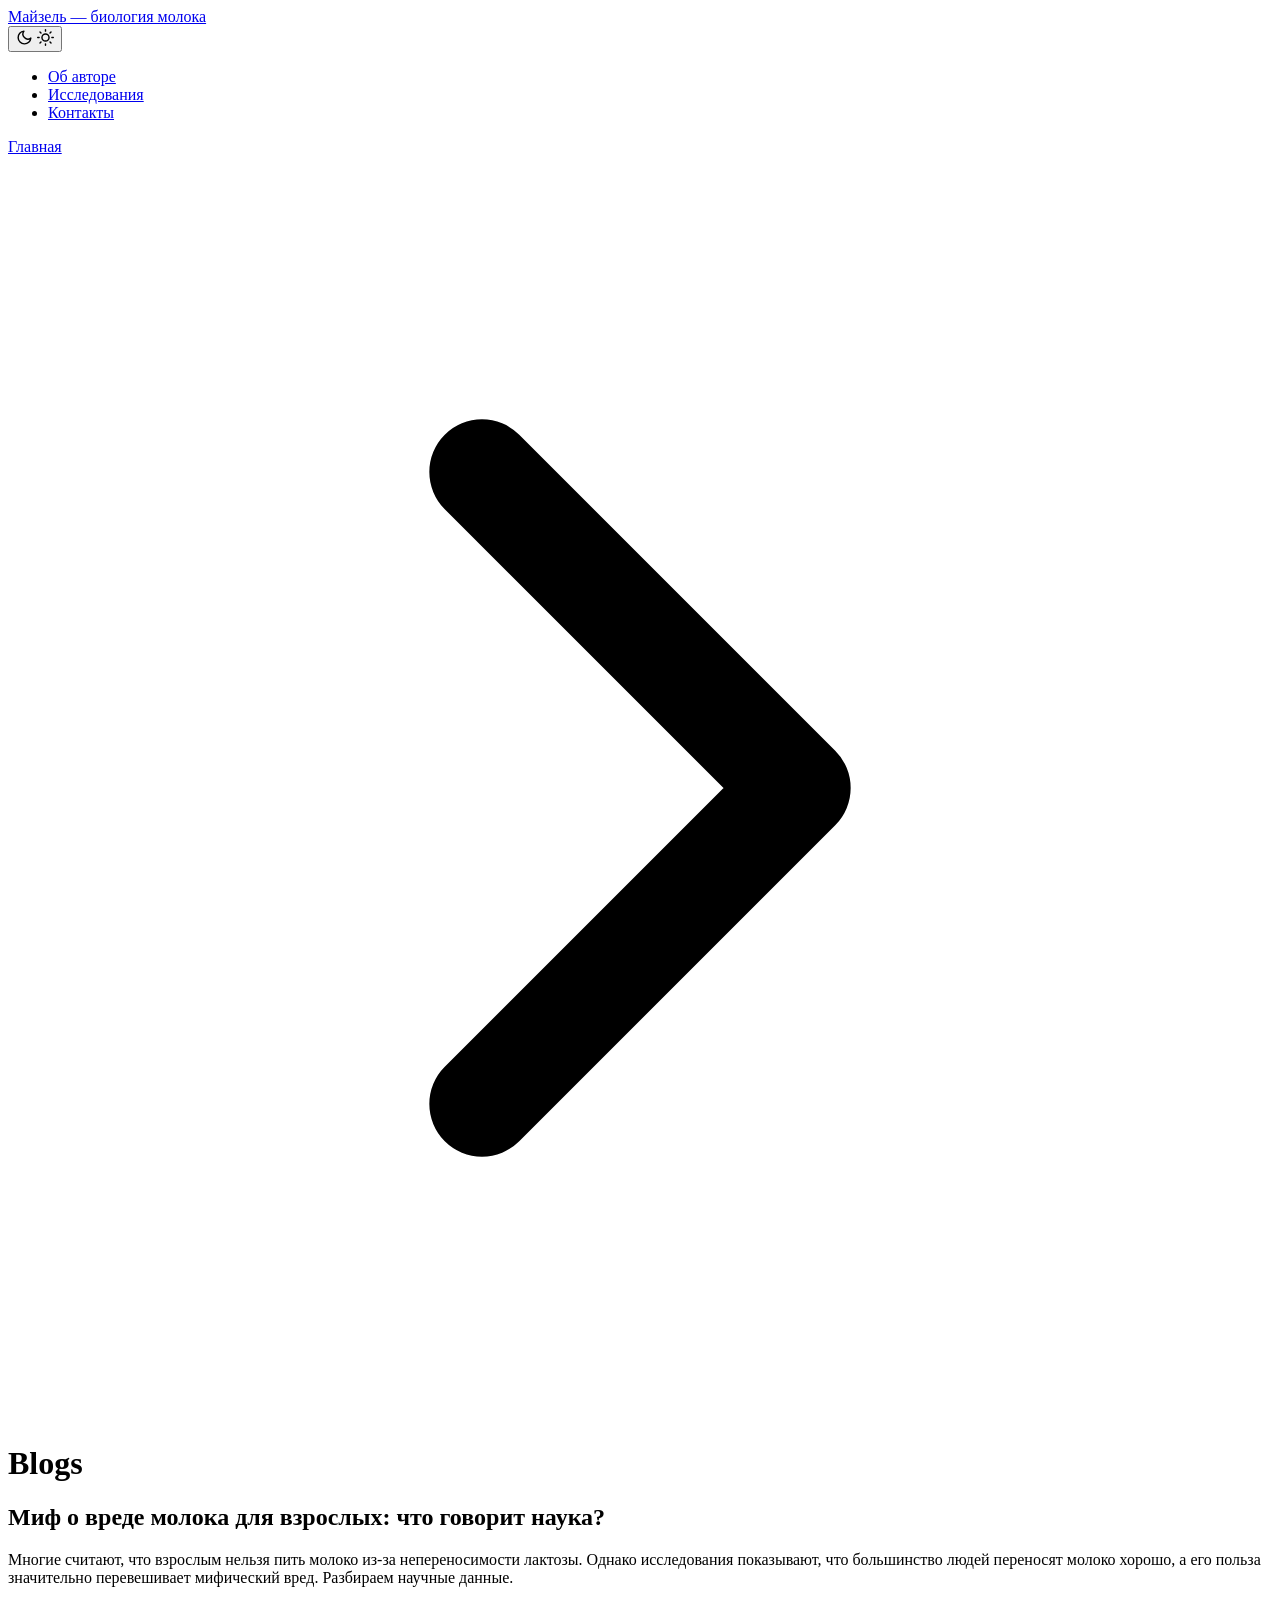
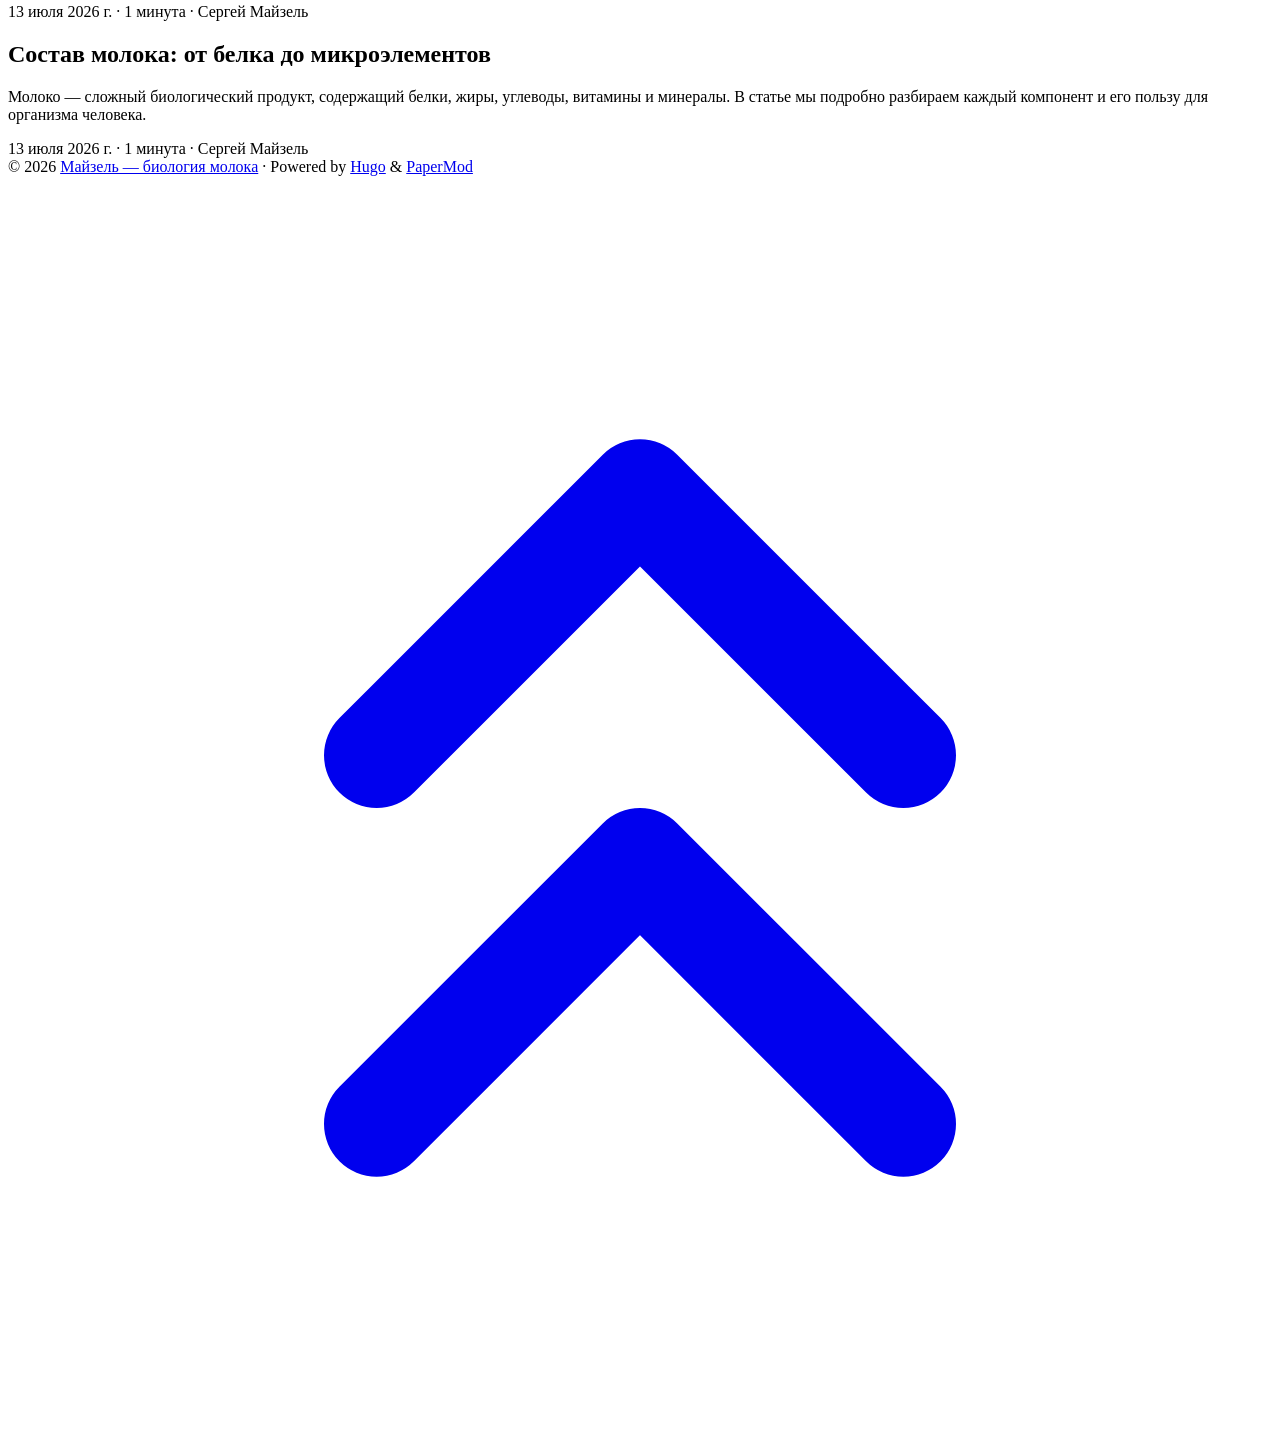
==== public/blog/index.html @ 015196f3 "first_deploy" ====
<!doctype html><html lang=ru dir=auto data-theme=light><head><meta charset=utf-8><meta http-equiv=X-UA-Compatible content="IE=edge"><meta name=viewport content="width=device-width,initial-scale=1,shrink-to-fit=no"><meta name=robots content="index, follow"><title>Blogs | Майзель — биология молока</title><meta name=keywords content><meta name=description content="Blogs - Майзель — биология молока"><meta name=author content="Сергей Майзель"><link rel=canonical href=https://maizel-bio.ru/blog/><link crossorigin=anonymous href=/assets/css/stylesheet.6ff46447b1fa3f8a5cc0bcae48088decc3ae37f5fbc99406a3aefc3bf0e6044a.css integrity="sha256-b/RkR7H6P4pcwLyuSAiN7MOuN/X7yZQGo678O/DmBEo=" rel="preload stylesheet" as=style><link rel=icon href=https://maizel-bio.ru/favicon.ico><link rel=icon type=image/png sizes=16x16 href=https://maizel-bio.ru/favicon-16x16.png><link rel=icon type=image/png sizes=32x32 href=https://maizel-bio.ru/favicon-32x32.png><link rel=apple-touch-icon href=https://maizel-bio.ru/apple-touch-icon.png><link rel=mask-icon href=https://maizel-bio.ru/safari-pinned-tab.svg><meta name=theme-color content="#2e2e33"><meta name=msapplication-TileColor content="#2e2e33"><link rel=alternate type=application/rss+xml href=https://maizel-bio.ru/blog/index.xml title=rss><link rel=alternate hreflang=ru href=https://maizel-bio.ru/blog/><noscript><style>#theme-toggle,.top-link{display:none}</style></noscript><script>localStorage.getItem("pref-theme")==="dark"&&(document.querySelector("html").dataset.theme="dark")</script><link href="https://fonts.googleapis.com/css2?family=Inter:wght@400;600&display=swap" rel=stylesheet><link rel=stylesheet href=/custom.css><meta property="og:url" content="https://maizel-bio.ru/blog/"><meta property="og:site_name" content="Майзель — биология молока"><meta property="og:title" content="Blogs"><meta property="og:description" content="Научно-популярные статьи о биологии молока, его составе, пользе и мифах. Исследования Майзеля."><meta property="og:locale" content="ru_ru"><meta property="og:type" content="website"><meta name=twitter:card content="summary"><meta name=twitter:title content="Blogs"><meta name=twitter:description content="Научно-популярные статьи о биологии молока, его составе, пользе и мифах. Исследования Майзеля."><script type=application/ld+json>{"@context":"https://schema.org","@type":"BreadcrumbList","itemListElement":[{"@type":"ListItem","position":1,"name":"Blogs","item":"https://maizel-bio.ru/blog/"}]}</script></head><body class=list id=top><header class=header><nav class=header-nav><div class=logo><a href=https://maizel-bio.ru/ accesskey=h title="Майзель — биология молока (Alt + H)">Майзель — биология молока</a><div class=logo-switches><button id=theme-toggle class=theme-toggle accesskey=t title="(Alt + T)" aria-label="Toggle theme">
<svg class="moon" width="17" height="17" viewBox="0 0 24 24" fill="none" stroke="currentColor" stroke-width="2" stroke-linecap="round" stroke-linejoin="round"><path d="M21 12.79A9 9 0 1111.21 3 7 7 0 0021 12.79z"/></svg>
<svg class="sun" width="17" height="17" viewBox="0 0 24 24" fill="none" stroke="currentColor" stroke-width="2" stroke-linecap="round" stroke-linejoin="round"><circle cx="12" cy="12" r="5"/><line x1="12" y1="1" x2="12" y2="3"/><line x1="12" y1="21" x2="12" y2="23"/><line x1="4.22" y1="4.22" x2="5.64" y2="5.64"/><line x1="18.36" y1="18.36" x2="19.78" y2="19.78"/><line x1="1" y1="12" x2="3" y2="12"/><line x1="21" y1="12" x2="23" y2="12"/><line x1="4.22" y1="19.78" x2="5.64" y2="18.36"/><line x1="18.36" y1="5.64" x2="19.78" y2="4.22"/></svg></button></div></div><ul id=menu class=menu><li><a href=https://maizel-bio.ru/about/ title="Об авторе"><span>Об авторе</span></a></li><li><a href=https://maizel-bio.ru/blog/ title=Исследования><span class=active>Исследования</span></a></li><li><a href=https://maizel-bio.ru/contact/ title=Контакты><span>Контакты</span></a></li></ul></nav></header><main class=main><header class=page-header><nav class=breadcrumbs role=navigation aria-label=Breadcrumb><a href=/>Главная</a>
<svg viewBox="0 0 24 24" fill="none" stroke="currentColor" stroke-width="2" stroke-linecap="round" stroke-linejoin="round" class="feather feather-chevron-right"><polyline points="9 18 15 12 9 6"/></svg></nav><h1>Blogs</h1></header><article class=post-entry><header class=entry-header><h2 class=entry-hint-parent>Миф о вреде молока для взрослых: что говорит наука?</h2></header><div class=entry-content><p>Многие считают, что взрослым нельзя пить молоко из-за непереносимости лактозы. Однако исследования показывают, что большинство людей переносят молоко хорошо, а его польза значительно перевешивает мифический вред. Разбираем научные данные.</p></div><footer class=entry-footer><span title='2026-07-13 00:00:00 +0000 UTC'>13 июля 2026 г.</span>&nbsp;·&nbsp;<span>1 минута</span>&nbsp;·&nbsp;<span>Сергей Майзель</span></footer><a class=entry-link aria-label="post link to Миф о вреде молока для взрослых: что говорит наука?" href=https://maizel-bio.ru/blog/2026-07-13-mif-o-vrede-moloka/></a></article><article class=post-entry><header class=entry-header><h2 class=entry-hint-parent>Состав молока: от белка до микроэлементов</h2></header><div class=entry-content><p>Молоко — сложный биологический продукт, содержащий белки, жиры, углеводы, витамины и минералы. В статье мы подробно разбираем каждый компонент и его пользу для организма человека.</p></div><footer class=entry-footer><span title='2026-07-13 00:00:00 +0000 UTC'>13 июля 2026 г.</span>&nbsp;·&nbsp;<span>1 минута</span>&nbsp;·&nbsp;<span>Сергей Майзель</span></footer><a class=entry-link aria-label="post link to Состав молока: от белка до микроэлементов" href=https://maizel-bio.ru/blog/2026-07-13-sostav-moloka/></a></article></main><footer class=footer><span>&copy; 2026 <a href=https://maizel-bio.ru/>Майзель — биология молока</a></span> ·
<span>Powered by
<a href="https://gohugo.io/?utm_source=papermod" rel=noopener target=_blank>Hugo</a> &
<a href=https://github.com/adityatelange/hugo-PaperMod/ rel=noopener target=_blank>PaperMod</a></span></footer><a href=#top id=top-link class="top-link hidden" aria-label="go to top" title="Go to Top (Alt + G)" accesskey=g><svg viewBox="0 0 24 24" fill="none" stroke="currentColor" stroke-width="2" stroke-linecap="round" stroke-linejoin="round" class="feather feather-chevrons-up"><polyline points="17 11 12 6 7 11"/><polyline points="17 18 12 13 7 18"/></svg>
</a><script>let menu=document.getElementById("menu");if(menu){const e=localStorage.getItem("menu-scroll-position");e&&(menu.scrollLeft=parseInt(e,10)),menu.onscroll=function(){localStorage.setItem("menu-scroll-position",menu.scrollLeft)}}document.querySelectorAll('a[href^="#"]').forEach(e=>{e.addEventListener("click",function(e){e.preventDefault();var t=this.getAttribute("href").substr(1);window.matchMedia("(prefers-reduced-motion: reduce)").matches?document.querySelector(`[id='${decodeURIComponent(t)}']`).scrollIntoView():document.querySelector(`[id='${decodeURIComponent(t)}']`).scrollIntoView({behavior:"smooth"}),t==="top"?history.replaceState(null,null," "):history.pushState(null,null,`#${t}`)})})</script><script>var toplink=document.getElementById("top-link");window.onscroll=function(){const e=window.innerHeight;document.body.scrollTop>e||document.documentElement.scrollTop>e?toplink.classList.remove("hidden"):toplink.classList.add("hidden")}</script><script>document.getElementById("theme-toggle").addEventListener("click",()=>{const e=document.querySelector("html");e.dataset.theme==="dark"?(e.dataset.theme="light",localStorage.setItem("pref-theme","light")):(e.dataset.theme="dark",localStorage.setItem("pref-theme","dark"))})</script></body></html>
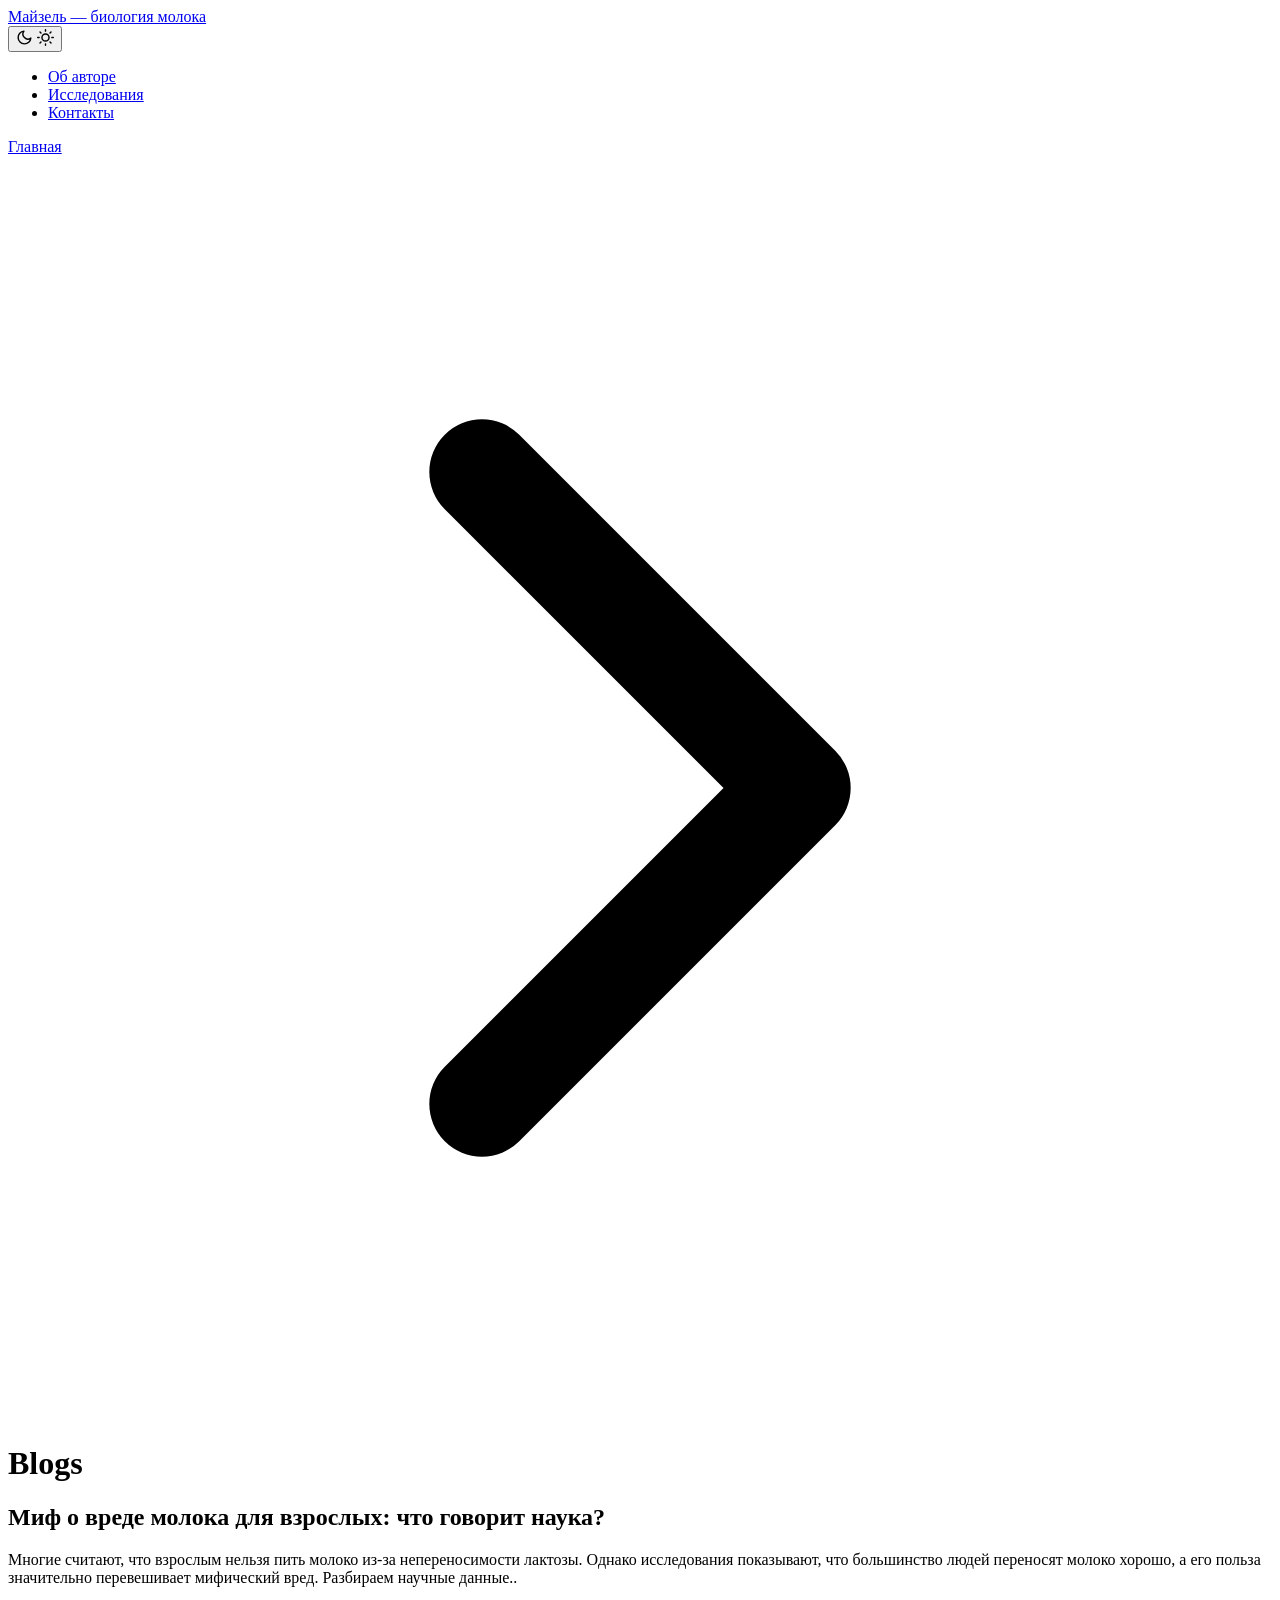
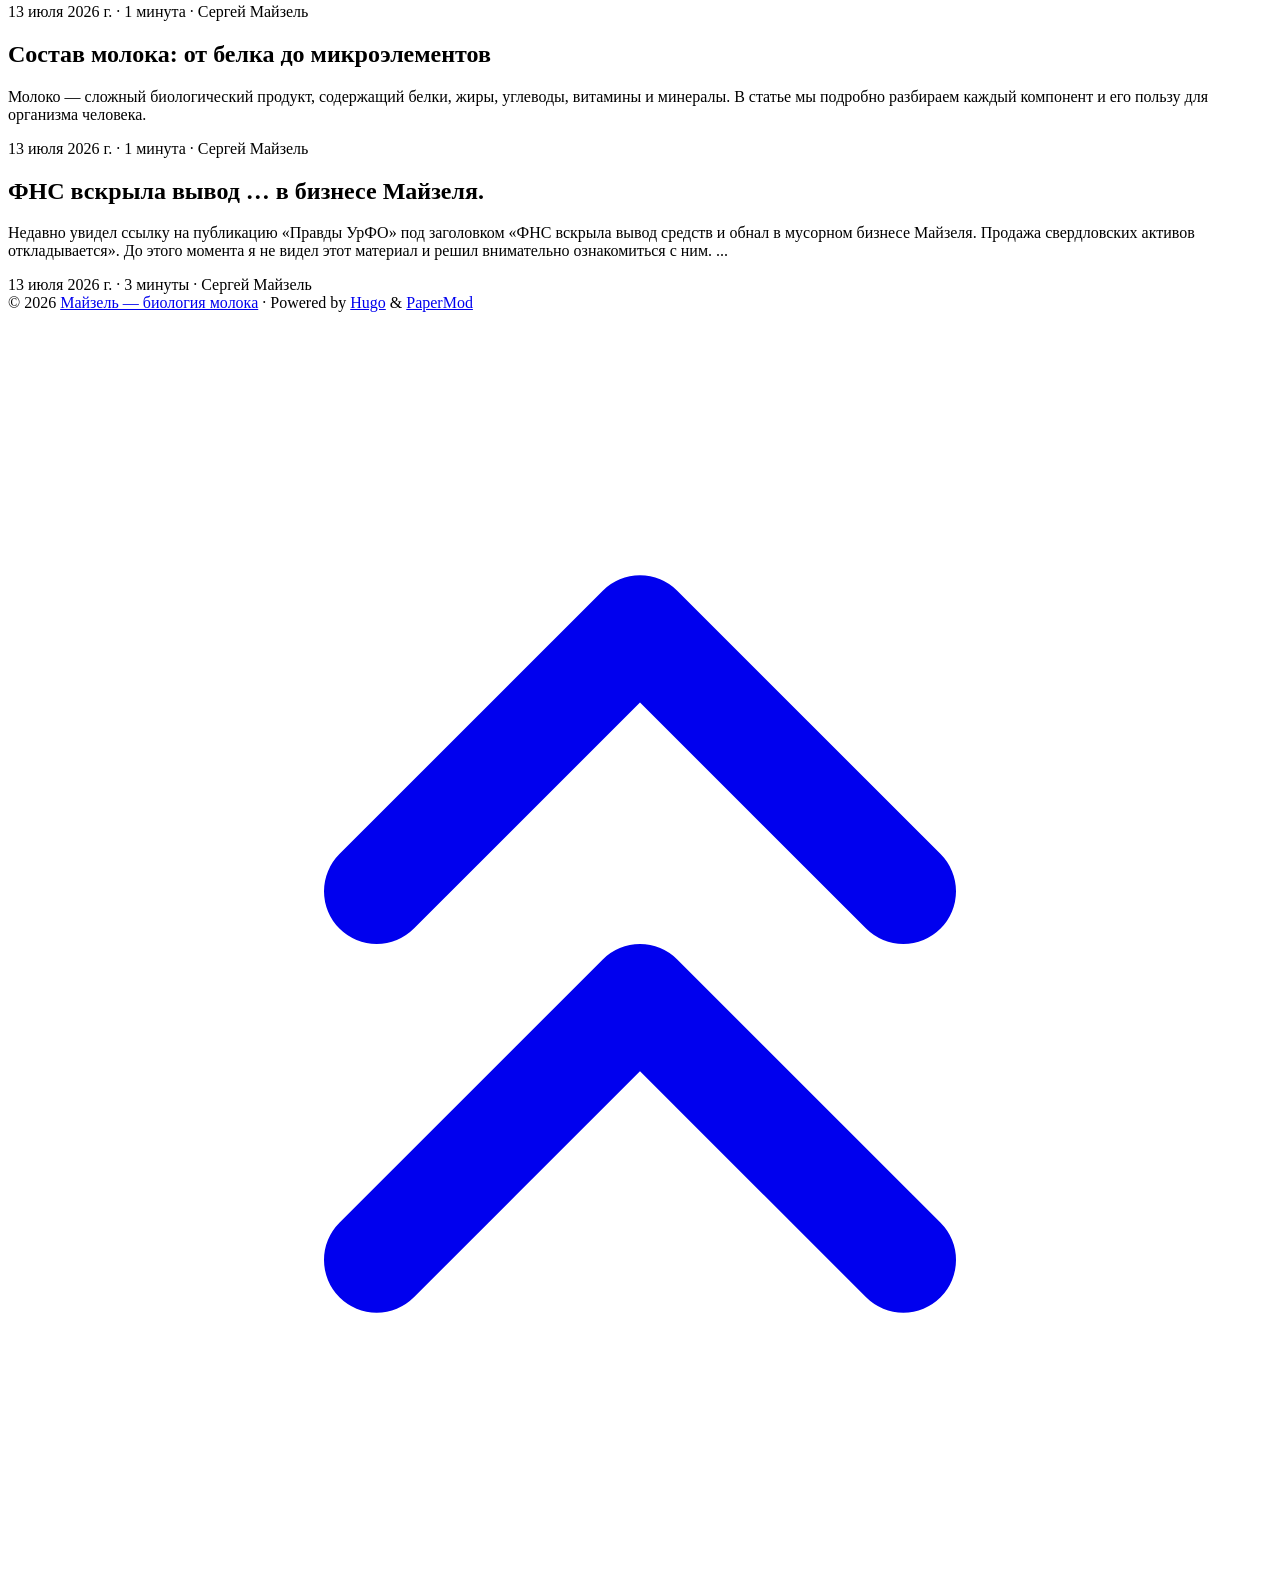
==== commit 4ff56d0d: "news2" ====
--- a/public/blog/index.html
+++ b/public/blog/index.html
@@ -1,7 +1,8 @@
 <!doctype html><html lang=ru dir=auto data-theme=light><head><meta charset=utf-8><meta http-equiv=X-UA-Compatible content="IE=edge"><meta name=viewport content="width=device-width,initial-scale=1,shrink-to-fit=no"><meta name=robots content="index, follow"><title>Blogs | Майзель — биология молока</title><meta name=keywords content><meta name=description content="Blogs - Майзель — биология молока"><meta name=author content="Сергей Майзель"><link rel=canonical href=https://maizel-bio.ru/blog/><link crossorigin=anonymous href=/assets/css/stylesheet.6ff46447b1fa3f8a5cc0bcae48088decc3ae37f5fbc99406a3aefc3bf0e6044a.css integrity="sha256-b/RkR7H6P4pcwLyuSAiN7MOuN/X7yZQGo678O/DmBEo=" rel="preload stylesheet" as=style><link rel=icon href=https://maizel-bio.ru/favicon.ico><link rel=icon type=image/png sizes=16x16 href=https://maizel-bio.ru/favicon-16x16.png><link rel=icon type=image/png sizes=32x32 href=https://maizel-bio.ru/favicon-32x32.png><link rel=apple-touch-icon href=https://maizel-bio.ru/apple-touch-icon.png><link rel=mask-icon href=https://maizel-bio.ru/safari-pinned-tab.svg><meta name=theme-color content="#2e2e33"><meta name=msapplication-TileColor content="#2e2e33"><link rel=alternate type=application/rss+xml href=https://maizel-bio.ru/blog/index.xml title=rss><link rel=alternate hreflang=ru href=https://maizel-bio.ru/blog/><noscript><style>#theme-toggle,.top-link{display:none}</style></noscript><script>localStorage.getItem("pref-theme")==="dark"&&(document.querySelector("html").dataset.theme="dark")</script><link href="https://fonts.googleapis.com/css2?family=Inter:wght@400;600&display=swap" rel=stylesheet><link rel=stylesheet href=/custom.css><meta property="og:url" content="https://maizel-bio.ru/blog/"><meta property="og:site_name" content="Майзель — биология молока"><meta property="og:title" content="Blogs"><meta property="og:description" content="Научно-популярные статьи о биологии молока, его составе, пользе и мифах. Исследования Майзеля."><meta property="og:locale" content="ru_ru"><meta property="og:type" content="website"><meta name=twitter:card content="summary"><meta name=twitter:title content="Blogs"><meta name=twitter:description content="Научно-популярные статьи о биологии молока, его составе, пользе и мифах. Исследования Майзеля."><script type=application/ld+json>{"@context":"https://schema.org","@type":"BreadcrumbList","itemListElement":[{"@type":"ListItem","position":1,"name":"Blogs","item":"https://maizel-bio.ru/blog/"}]}</script></head><body class=list id=top><header class=header><nav class=header-nav><div class=logo><a href=https://maizel-bio.ru/ accesskey=h title="Майзель — биология молока (Alt + H)">Майзель — биология молока</a><div class=logo-switches><button id=theme-toggle class=theme-toggle accesskey=t title="(Alt + T)" aria-label="Toggle theme">
 <svg class="moon" width="17" height="17" viewBox="0 0 24 24" fill="none" stroke="currentColor" stroke-width="2" stroke-linecap="round" stroke-linejoin="round"><path d="M21 12.79A9 9 0 1111.21 3 7 7 0 0021 12.79z"/></svg>
 <svg class="sun" width="17" height="17" viewBox="0 0 24 24" fill="none" stroke="currentColor" stroke-width="2" stroke-linecap="round" stroke-linejoin="round"><circle cx="12" cy="12" r="5"/><line x1="12" y1="1" x2="12" y2="3"/><line x1="12" y1="21" x2="12" y2="23"/><line x1="4.22" y1="4.22" x2="5.64" y2="5.64"/><line x1="18.36" y1="18.36" x2="19.78" y2="19.78"/><line x1="1" y1="12" x2="3" y2="12"/><line x1="21" y1="12" x2="23" y2="12"/><line x1="4.22" y1="19.78" x2="5.64" y2="18.36"/><line x1="18.36" y1="5.64" x2="19.78" y2="4.22"/></svg></button></div></div><ul id=menu class=menu><li><a href=https://maizel-bio.ru/about/ title="Об авторе"><span>Об авторе</span></a></li><li><a href=https://maizel-bio.ru/blog/ title=Исследования><span class=active>Исследования</span></a></li><li><a href=https://maizel-bio.ru/contact/ title=Контакты><span>Контакты</span></a></li></ul></nav></header><main class=main><header class=page-header><nav class=breadcrumbs role=navigation aria-label=Breadcrumb><a href=/>Главная</a>
-<svg viewBox="0 0 24 24" fill="none" stroke="currentColor" stroke-width="2" stroke-linecap="round" stroke-linejoin="round" class="feather feather-chevron-right"><polyline points="9 18 15 12 9 6"/></svg></nav><h1>Blogs</h1></header><article class=post-entry><header class=entry-header><h2 class=entry-hint-parent>Миф о вреде молока для взрослых: что говорит наука?</h2></header><div class=entry-content><p>Многие считают, что взрослым нельзя пить молоко из-за непереносимости лактозы. Однако исследования показывают, что большинство людей переносят молоко хорошо, а его польза значительно перевешивает мифический вред. Разбираем научные данные.</p></div><footer class=entry-footer><span title='2026-07-13 00:00:00 +0000 UTC'>13 июля 2026 г.</span>&nbsp;·&nbsp;<span>1 минута</span>&nbsp;·&nbsp;<span>Сергей Майзель</span></footer><a class=entry-link aria-label="post link to Миф о вреде молока для взрослых: что говорит наука?" href=https://maizel-bio.ru/blog/2026-07-13-mif-o-vrede-moloka/></a></article><article class=post-entry><header class=entry-header><h2 class=entry-hint-parent>Состав молока: от белка до микроэлементов</h2></header><div class=entry-content><p>Молоко — сложный биологический продукт, содержащий белки, жиры, углеводы, витамины и минералы. В статье мы подробно разбираем каждый компонент и его пользу для организма человека.</p></div><footer class=entry-footer><span title='2026-07-13 00:00:00 +0000 UTC'>13 июля 2026 г.</span>&nbsp;·&nbsp;<span>1 минута</span>&nbsp;·&nbsp;<span>Сергей Майзель</span></footer><a class=entry-link aria-label="post link to Состав молока: от белка до микроэлементов" href=https://maizel-bio.ru/blog/2026-07-13-sostav-moloka/></a></article></main><footer class=footer><span>&copy; 2026 <a href=https://maizel-bio.ru/>Майзель — биология молока</a></span> ·
+<svg viewBox="0 0 24 24" fill="none" stroke="currentColor" stroke-width="2" stroke-linecap="round" stroke-linejoin="round" class="feather feather-chevron-right"><polyline points="9 18 15 12 9 6"/></svg></nav><h1>Blogs</h1></header><article class=post-entry><header class=entry-header><h2 class=entry-hint-parent>Миф о вреде молока для взрослых: что говорит наука?</h2></header><div class=entry-content><p>Многие считают, что взрослым нельзя пить молоко из-за непереносимости лактозы. Однако исследования показывают, что большинство людей переносят молоко хорошо, а его польза значительно перевешивает мифический вред. Разбираем научные данные..</p></div><footer class=entry-footer><span title='2026-07-13 00:00:00 +0000 UTC'>13 июля 2026 г.</span>&nbsp;·&nbsp;<span>1 минута</span>&nbsp;·&nbsp;<span>Сергей Майзель</span></footer><a class=entry-link aria-label="post link to Миф о вреде молока для взрослых: что говорит наука?" href=https://maizel-bio.ru/blog/2026-07-13-mif-o-vrede-moloka/></a></article><article class=post-entry><header class=entry-header><h2 class=entry-hint-parent>Состав молока: от белка до микроэлементов</h2></header><div class=entry-content><p>Молоко — сложный биологический продукт, содержащий белки, жиры, углеводы, витамины и минералы. В статье мы подробно разбираем каждый компонент и его пользу для организма человека.</p></div><footer class=entry-footer><span title='2026-07-13 00:00:00 +0000 UTC'>13 июля 2026 г.</span>&nbsp;·&nbsp;<span>1 минута</span>&nbsp;·&nbsp;<span>Сергей Майзель</span></footer><a class=entry-link aria-label="post link to Состав молока: от белка до микроэлементов" href=https://maizel-bio.ru/blog/2026-07-13-sostav-moloka/></a></article><article class=post-entry><header class=entry-header><h2 class=entry-hint-parent>ФНС вскрыла вывод … в бизнесе Майзеля.</h2></header><div class=entry-content><p>Недавно увидел ссылку на публикацию «Правды УрФО» под заголовком «ФНС вскрыла вывод средств и обнал в мусорном бизнесе Майзеля. Продажа свердловских активов откладывается». До этого момента я не видел этот материал и решил внимательно ознакомиться с ним.
+...</p></div><footer class=entry-footer><span title='2026-07-13 00:00:00 +0000 UTC'>13 июля 2026 г.</span>&nbsp;·&nbsp;<span>3 минуты</span>&nbsp;·&nbsp;<span>Сергей Майзель</span></footer><a class=entry-link aria-label="post link to ФНС вскрыла вывод … в бизнесе Майзеля." href=https://maizel-bio.ru/blog/2026-07-14-sostav-moloka/></a></article></main><footer class=footer><span>&copy; 2026 <a href=https://maizel-bio.ru/>Майзель — биология молока</a></span> ·
 <span>Powered by
 <a href="https://gohugo.io/?utm_source=papermod" rel=noopener target=_blank>Hugo</a> &
 <a href=https://github.com/adityatelange/hugo-PaperMod/ rel=noopener target=_blank>PaperMod</a></span></footer><a href=#top id=top-link class="top-link hidden" aria-label="go to top" title="Go to Top (Alt + G)" accesskey=g><svg viewBox="0 0 24 24" fill="none" stroke="currentColor" stroke-width="2" stroke-linecap="round" stroke-linejoin="round" class="feather feather-chevrons-up"><polyline points="17 11 12 6 7 11"/><polyline points="17 18 12 13 7 18"/></svg>
